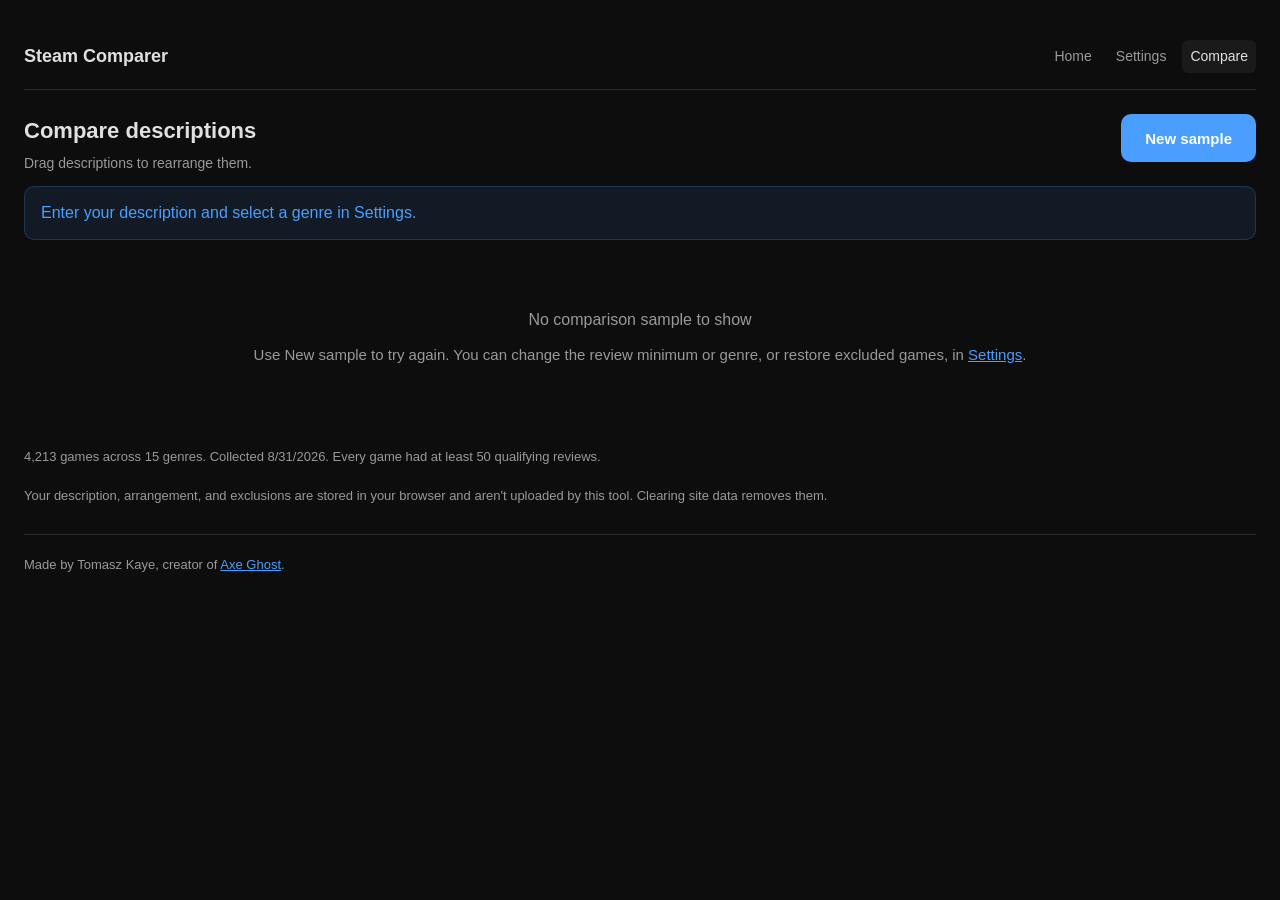
==== static/compare.html @ b51a13b5 "Simplify to draggable description comparisons" ====
<!DOCTYPE html>
<html lang="en">
<head>
<meta charset="UTF-8">
<meta name="viewport" content="width=device-width, initial-scale=1.0">
<title>Compare - Steam Comparer</title>
<link rel="icon" type="image/svg+xml" href="favicon.svg">
<link rel="stylesheet" href="style.css?v=2">
</head>
<body>
<div class="container comparison-container">
  <header>
    <h1>Steam Comparer</h1>
    <nav aria-label="Main navigation">
      <a href="index.html">Home</a>
      <a href="settings.html">Settings</a>
      <a href="compare.html" aria-current="page">Compare</a>
    </nav>
  </header>
  <div class="comparison-toolbar">
    <div>
      <h2>Compare descriptions</h2>
      <p>Drag descriptions to rearrange them.</p>
    </div>
    <button id="new-sample-btn" class="btn btn-primary" disabled>New sample</button>
  </div>
  <div id="status-message" role="status" aria-live="polite"></div>
  <p id="eligible-game-count" class="comparison-pool-note"></p>
  <main id="main-area"><p>Loading the game catalogue…</p></main>
  <p id="catalogue-details" class="page-note"></p>
  <p class="page-note">Your description, arrangement, and exclusions are stored in your browser and aren't uploaded by this tool. Clearing site data removes them.</p>
  <footer class="page-note"><p>Made by Tomasz Kaye, creator of <a href="https://store.steampowered.com/app/2712670/Axe_Ghost/">Axe Ghost</a>.</p></footer>
</div>
<script src="vendor/sortable.min.js"></script>
<script src="script.js?v=5"></script>
<script>
let comparisonCatalogue = null;
let currentlyDisplayedComparisonSample = null;
let descriptionSortable = null;

function showComparisonStatus(message, success = false) {
  const status = document.getElementById("status-message");
  status.innerHTML = message ? '<div class="status ' + (success ? 'status-success' : 'status-info') + '">' +
    escapeHtml(message) + '</div>' : "";
}

function clearDisplayedDescriptions() {
  if (descriptionSortable) {
    descriptionSortable.destroy();
    descriptionSortable = null;
  }
  currentlyDisplayedComparisonSample = null;
}

function showUnavailableComparison(message) {
  clearDisplayedDescriptions();
  document.getElementById("eligible-game-count").textContent = "";
  document.getElementById("main-area").innerHTML = '<div class="empty-state"><h3>No comparison sample to show</h3>' +
    '<p>Use New sample to try again. You can change the review minimum or genre, or restore excluded games, in <a href="settings.html">Settings</a>.</p></div>';
  showComparisonStatus(message);
}

async function init() {
  document.getElementById("new-sample-btn").addEventListener("click", onNewSample);
  try {
    comparisonCatalogue = await fetchCatalogue();
    document.getElementById("catalogue-details").textContent = catalogueSummary(comparisonCatalogue);
    renderComparisonPage();
  } catch (error) {
    showUnavailableComparison(error.message);
  }
}

function readUsableComparisonSettings() {
  const settings = getSettings();
  if (!settings || !settings.description || !settings.description.trim() || !settings.tag) {
    throw new Error("Enter your description and select a genre in Settings.");
  }
  validateMinimumReviewCount(settings.minimumReviewCount);
  return settings;
}

function samplesHaveSameDescriptionOrder(firstSample, secondSample) {
  return Boolean(firstSample && secondSample &&
    firstSample.catalogueId === secondSample.catalogueId &&
    firstSample.genreId === secondSample.genreId &&
    firstSample.minimumReviewCount === secondSample.minimumReviewCount &&
    firstSample.descriptionIds.length === secondSample.descriptionIds.length &&
    firstSample.descriptionIds.every((id, index) => id === secondSample.descriptionIds[index]));
}

function renderComparisonPage(message = "") {
  clearDisplayedDescriptions();
  showComparisonStatus(message);
  const newSampleButton = document.getElementById("new-sample-btn");
  newSampleButton.disabled = !comparisonCatalogue;
  if (!comparisonCatalogue) return;
  try {
    const settings = readUsableComparisonSettings();
    let sample = getComparisonSample();
    if (sample && sample.catalogueId === comparisonCatalogue.catalogueId) {
      comparisonGames(comparisonCatalogue, sample);
    }
    if (sample && !comparisonSampleMatchesSettings(sample, settings, comparisonCatalogue)) {
      clearComparisonSample();
      sample = null;
    }
    if (!sample) {
      sample = createComparisonSample(comparisonCatalogue, settings);
      saveComparisonSample(sample);
    }
    const descriptions = comparisonDescriptions(comparisonCatalogue, sample, settings);
    const genre = comparisonCatalogue.genres.find(genre => String(genre.id) === sample.genreId);
    const eligibleCount = getEligibleGames(comparisonCatalogue, settings.tag, settings.minimumReviewCount).length;
    document.getElementById("eligible-game-count").textContent = genre.name + " · " +
      eligibleCount.toLocaleString() + " games match your settings and exclusions";
    renderDescriptionCards(descriptions);
    currentlyDisplayedComparisonSample = {...sample, descriptionIds: [...sample.descriptionIds]};
  } catch (error) {
    showUnavailableComparison(error.message);
  }
}

function renderDescriptionCards(descriptions) {
  let html = '<div id="description-list" class="description-grid" aria-label="Descriptions to compare">';
  for (const description of descriptions) {
    const isOwnDescription = description.id === YOUR_DESCRIPTION_ID;
    html += '<article class="description-card' + (isOwnDescription ? ' own-description-card' : '') +
      '" data-id="' + escapeHtml(description.id) + '">';
    html += '<div class="description-card-heading"><span class="description-drag-handle" aria-hidden="true" title="Drag to rearrange">&#x2630;</span><div>';
    html += isOwnDescription ? '<h3>Your description</h3><p class="description-source">Your current draft</p>' :
      '<h3>' + steamSourceMarkup(description) + '</h3><p class="description-source">' +
      description.reviews.toLocaleString() + ' reviews when collected</p>';
    html += '</div></div><p class="description-text">' + escapeHtml(description.text) + '</p>';
    html += '<div class="description-card-actions"><div class="description-move-controls">' +
      '<button class="move-description-earlier" type="button" aria-label="Move description earlier" title="Move earlier">←</button>' +
      '<button class="move-description-later" type="button" aria-label="Move description later" title="Move later">→</button></div>';
    html += isOwnDescription ? '<a class="description-edit-link" href="settings.html">Edit description</a>' :
      '<button class="btn btn-secondary exclude-game-btn" type="button" data-game-id="' + escapeHtml(description.id) +
      '">Exclude</button>';
    html += '</div></article>';
  }
  document.getElementById("main-area").innerHTML = html + '</div>';
  const descriptionList = document.getElementById("description-list");
  descriptionSortable = new Sortable(descriptionList, {
    animation: 180,
    ghostClass: "description-drag-placeholder",
    chosenClass: "description-being-dragged",
    handle: ".description-drag-handle",
    delay: 150,
    delayOnTouchOnly: true,
    touchStartThreshold: 5,
    onEnd: onDescriptionsReordered,
  });
  descriptionList.querySelectorAll(".exclude-game-btn").forEach(button => {
    button.addEventListener("click", () => onExcludeGame(button.dataset.gameId));
  });
  descriptionList.querySelectorAll(".move-description-earlier, .move-description-later").forEach(button => {
    button.addEventListener("click", () => {
      const card = button.closest(".description-card");
      if (button.classList.contains("move-description-earlier") && card.previousElementSibling) {
        descriptionList.insertBefore(card, card.previousElementSibling);
      } else if (button.classList.contains("move-description-later") && card.nextElementSibling) {
        descriptionList.insertBefore(card.nextElementSibling, card);
      }
      onDescriptionsReordered();
      if (button.isConnected) button.focus();
    });
  });
  refreshDescriptionMoveButtons();
}

function refreshDescriptionMoveButtons() {
  document.querySelectorAll("#description-list .description-card").forEach((card, index, cards) => {
    card.querySelector(".move-description-earlier").disabled = index === 0;
    card.querySelector(".move-description-later").disabled = index === cards.length - 1;
  });
}

function onDescriptionsReordered() {
  if (!descriptionSortable || !currentlyDisplayedComparisonSample) return;
  try {
    const settings = readUsableComparisonSettings();
    const savedSample = getComparisonSample();
    if (!comparisonSampleMatchesSettings(savedSample, settings, comparisonCatalogue) ||
        !samplesHaveSameDescriptionOrder(savedSample, currentlyDisplayedComparisonSample)) {
      renderComparisonPage("The sample changed in another tab. Its current arrangement is shown here.");
      return;
    }
    const reorderedDescriptionIds = descriptionSortable.toArray();
    if (reorderedDescriptionIds.length !== savedSample.descriptionIds.length ||
        new Set(reorderedDescriptionIds).size !== reorderedDescriptionIds.length ||
        reorderedDescriptionIds.some(id => !savedSample.descriptionIds.includes(id))) {
      renderComparisonPage("The arrangement was not saved: all five descriptions must stay in the sample.");
      return;
    }
    const reorderedSample = {...savedSample, descriptionIds: reorderedDescriptionIds};
    saveComparisonSample(reorderedSample);
    currentlyDisplayedComparisonSample = {...reorderedSample, descriptionIds: [...reorderedDescriptionIds]};
    refreshDescriptionMoveButtons();
    showComparisonStatus("");
  } catch (error) {
    showUnavailableComparison(error.message);
  }
}

function onNewSample() {
  if (!comparisonCatalogue) return;
  try {
    const settings = readUsableComparisonSettings();
    clearComparisonSample();
    const sample = createComparisonSample(comparisonCatalogue, settings);
    saveComparisonSample(sample);
    renderComparisonPage();
  } catch (error) {
    showUnavailableComparison(error.message);
  }
}

function onExcludeGame(gameId) {
  if (!comparisonCatalogue || !currentlyDisplayedComparisonSample) return;
  let exclusionSaved = false;
  try {
    const settings = readUsableComparisonSettings();
    const savedSample = getComparisonSample();
    if (!comparisonSampleMatchesSettings(savedSample, settings, comparisonCatalogue) ||
        !samplesHaveSameDescriptionOrder(savedSample, currentlyDisplayedComparisonSample)) {
      renderComparisonPage("The sample changed. Check the current descriptions before excluding a game.");
      return;
    }
    if (gameId === YOUR_DESCRIPTION_ID || !savedSample.descriptionIds.includes(gameId)) {
      throw new Error("Only a Steam game in the current sample can be excluded.");
    }
    excludeSteamGame(gameId, comparisonCatalogue);
    exclusionSaved = true;
    clearComparisonSample();
    const remainingSteamGameIds = savedSample.descriptionIds.filter(id => id !== gameId && id !== YOUR_DESCRIPTION_ID);
    const replacement = chooseSteamGames(comparisonCatalogue, settings.tag, settings.minimumReviewCount, remainingSteamGameIds, 1)[0];
    const updatedSample = {...savedSample,
      descriptionIds: savedSample.descriptionIds.map(id => id === gameId ? replacement.id : id)};
    saveComparisonSample(updatedSample);
    renderComparisonPage("Game excluded and replaced. You can restore it in Settings.");
  } catch (error) {
    if (exclusionSaved) clearComparisonSample();
    showUnavailableComparison((exclusionSaved ? "The game is excluded. " : "") + error.message);
  }
}

window.addEventListener("storage", event => {
  if (event.key === null || [SETTINGS_STORAGE_KEY, COMPARISON_SAMPLE_STORAGE_KEY, EXCLUDED_GAMES_STORAGE_KEY].includes(event.key)) {
    renderComparisonPage("Settings, the sample, or exclusions changed in another tab.");
  }
});

init();
</script>
</body>
</html>
---- static/style.css ----
:root {
  --bg: #0d0d0d;
  --surface: #1a1a1a;
  --surface2: #242424;
  --border: #2a2a2a;
  --text: #e0e0e0;
  --text2: #999;
  --accent: #4a9eff;
  --accent-dim: #2a5a9e;
  --green: #4caf50;
  --radius: 10px;
}

*, *::before, *::after { box-sizing: border-box; margin: 0; padding: 0; }

body {
  font-family: -apple-system, BlinkMacSystemFont, "Segoe UI", Roboto, sans-serif;
  background: var(--bg);
  color: var(--text);
  line-height: 1.5;
  min-height: 100vh;
}

.container { max-width: 700px; margin: 0 auto; padding: 16px; }
a { color: var(--accent); }

header {
  display: flex;
  align-items: center;
  justify-content: space-between;
  gap: 16px;
  padding: 16px 0;
  border-bottom: 1px solid var(--border);
  margin-bottom: 24px;
}
header h1 { font-size: 18px; font-weight: 600; }
header nav { display: flex; gap: 8px; flex-wrap: wrap; }
header nav a {
  color: var(--text2);
  text-decoration: none;
  font-size: 14px;
  padding: 6px 8px;
  border-radius: 6px;
}
header nav a:hover, header nav a[aria-current="page"] { color: var(--text); background: var(--surface); }

h2 { font-size: 22px; font-weight: 600; margin-bottom: 16px; }
h3 { font-size: 16px; font-weight: 500; margin-bottom: 12px; color: var(--text2); }
p { color: var(--text2); margin-bottom: 12px; }
label { display: block; font-size: 14px; font-weight: 500; margin-bottom: 6px; color: var(--text2); }

textarea, select, input {
  width: 100%;
  background: var(--surface);
  border: 1px solid var(--border);
  border-radius: var(--radius);
  color: var(--text);
  padding: 12px;
  font-size: 15px;
  font-family: inherit;
}
textarea:focus, select:focus, input:focus { outline: none; border-color: var(--accent); }
textarea { resize: vertical; min-height: 120px; }
select { cursor: pointer; }
.form-group { margin-bottom: 20px; }

.btn {
  display: inline-flex;
  align-items: center;
  justify-content: center;
  gap: 8px;
  padding: 12px 24px;
  border: none;
  border-radius: var(--radius);
  font-size: 15px;
  font-weight: 600;
  cursor: pointer;
  min-height: 48px;
  text-decoration: none;
}
.btn-primary { background: var(--accent); color: #fff; }
.btn-primary:hover { background: #3a8eef; }
.btn-secondary { background: var(--surface); color: var(--text); border: 1px solid var(--border); }
.btn-secondary:hover { background: var(--surface2); }
.btn-block { width: 100%; }
button:disabled { opacity: .45; cursor: not-allowed; }
button:focus-visible, a:focus-visible { outline: 2px solid var(--accent); outline-offset: 3px; }
.actions { display: flex; gap: 12px; margin-top: 24px; flex-wrap: wrap; }
.actions .btn { flex: 1; min-width: 120px; }

.status { padding: 14px 16px; border-radius: var(--radius); margin-bottom: 16px; font-weight: 500; }
.status-success { background: rgba(76, 175, 80, .15); color: var(--green); border: 1px solid rgba(76, 175, 80, .3); }
.status-info { background: rgba(74, 158, 255, .1); color: var(--accent); border: 1px solid rgba(74, 158, 255, .2); }
.page-note { font-size: 13px; margin-top: 20px; overflow-wrap: anywhere; }
.page-note:empty { display: none; }
footer.page-note { border-top: 1px solid var(--border); padding-top: 20px; margin-top: 28px; }

.hero { text-align: center; padding: 40px 16px; }
.hero h2 { font-size: 28px; margin-bottom: 12px; }
.hero p { font-size: 16px; margin-bottom: 24px; }
.hero-links { display: flex; flex-direction: column; gap: 12px; max-width: 300px; margin: 0 auto; }
.empty-state { text-align: center; padding: 48px 16px; color: var(--text2); }
.empty-state p { font-size: 15px; }

.settings-section { margin-top: 36px; padding-top: 24px; border-top: 1px solid var(--border); }
.excluded-games { list-style: none; margin: 16px 0; }
.excluded-games li { display: flex; align-items: center; justify-content: space-between; gap: 16px; padding: 12px 0; border-bottom: 1px solid var(--border); }
.excluded-games li > div { min-width: 0; overflow-wrap: anywhere; }
.excluded-games .btn { flex-shrink: 0; padding: 8px 16px; }

/* Descriptions stay in one movable group, including the user's draft. */
.comparison-container { max-width: 1320px; }
.comparison-toolbar { display: flex; align-items: flex-start; justify-content: space-between; gap: 20px; margin-bottom: 12px; }
.comparison-toolbar h2 { margin-bottom: 6px; }
.comparison-toolbar p { margin-bottom: 0; font-size: 14px; }
.comparison-toolbar .btn { flex-shrink: 0; }
.comparison-pool-note { font-size: 13px; margin-bottom: 20px; }
.description-grid { display: grid; grid-template-columns: 1fr; gap: 18px; }
.description-card {
  min-width: 0;
  display: flex;
  flex-direction: column;
  border: 1px solid var(--border);
  border-radius: var(--radius);
  background: var(--surface);
  padding: 18px;
  overflow-wrap: anywhere;
}
.own-description-card { border-color: var(--accent-dim); background: #14202d; }
.description-card-heading { display: flex; align-items: flex-start; gap: 10px; margin-bottom: 18px; }
.description-card-heading > div { flex: 1; min-width: 0; }
.description-card h3 { font-size: 16px; line-height: 1.4; color: var(--text); margin: 0 0 5px; font-weight: 600; }
.description-card h3 a { color: var(--text); text-decoration-color: var(--text2); text-underline-offset: 3px; }
.description-card h3 a:hover { color: var(--accent); }
.own-description-card h3 { color: var(--accent); }
.description-source { font-size: 12px; margin: 0; }
.description-drag-handle {
  display: flex;
  align-items: center;
  justify-content: center;
  color: var(--text2);
  width: 30px;
  min-height: 40px;
  margin: -8px 0 0 -6px;
  flex-shrink: 0;
  font-size: 20px;
  cursor: grab;
  touch-action: none;
  user-select: none;
}
.description-drag-handle:active { cursor: grabbing; }
.description-text { color: var(--text); font-size: 15px; line-height: 1.7; white-space: pre-wrap; margin: 0 0 24px; }
.description-card-actions { display: flex; align-items: center; justify-content: space-between; gap: 12px; margin-top: auto; }
.description-move-controls { display: flex; gap: 6px; }
.description-move-controls button {
  width: 38px;
  min-height: 38px;
  border: 1px solid var(--border);
  background: var(--surface2);
  color: var(--text);
  border-radius: 6px;
  font-size: 19px;
  cursor: pointer;
}
.description-move-controls button:disabled { cursor: not-allowed; }
.exclude-game-btn { min-height: 38px; font-size: 13px; padding: 8px 14px; }
.description-edit-link { font-size: 13px; }
.description-drag-placeholder { opacity: .3; border-style: dashed; }
.description-being-dragged { box-shadow: 0 4px 18px rgba(74, 158, 255, .18); }

@media (min-width: 600px) {
  .container { padding: 24px; }
  .hero-links { flex-direction: row; max-width: none; }
}
@media (min-width: 700px) {
  .description-grid { grid-template-columns: repeat(2, minmax(0, 1fr)); }
}
@media (min-width: 1080px) {
  .description-grid { grid-template-columns: repeat(3, minmax(0, 1fr)); }
}
@media (max-width: 480px) {
  header { align-items: flex-start; flex-direction: column; gap: 10px; }
  header nav { gap: 2px; }
  header nav a { padding: 5px 8px; }
  .comparison-toolbar { flex-direction: column; gap: 14px; }
  .comparison-toolbar .btn { width: 100%; }
}
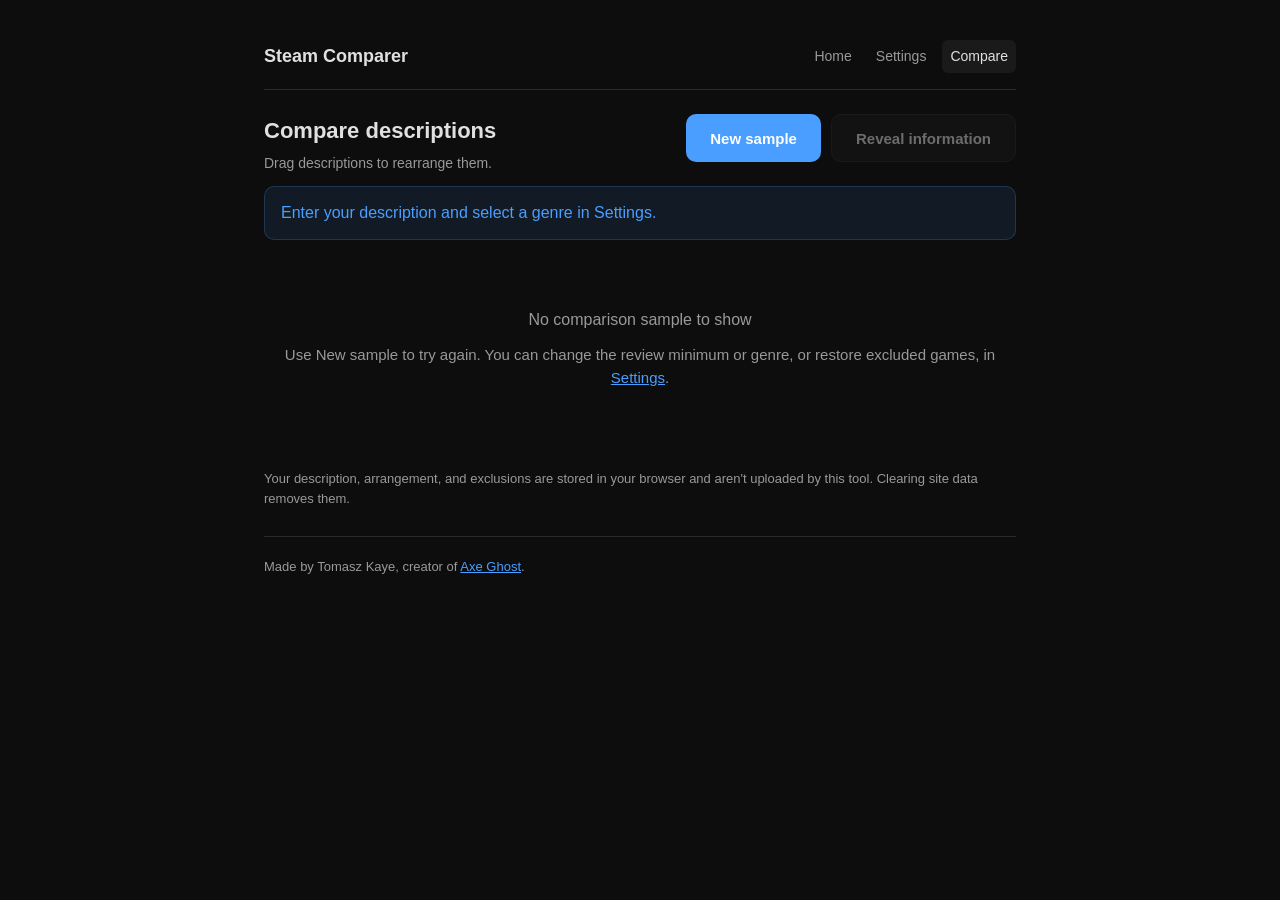
==== commit e66d63d6: "Use anonymised comparison column with reveal controls" ====
--- a/static/compare.html
+++ b/static/compare.html
@@ -5,7 +5,7 @@
 <meta name="viewport" content="width=device-width, initial-scale=1.0">
 <title>Compare - Steam Comparer</title>
 <link rel="icon" type="image/svg+xml" href="favicon.svg">
-<link rel="stylesheet" href="style.css?v=2">
+<link rel="stylesheet" href="style.css?v=4">
 </head>
 <body>
 <div class="container comparison-container">
@@ -22,21 +22,25 @@
       <h2>Compare descriptions</h2>
       <p>Drag descriptions to rearrange them.</p>
     </div>
-    <button id="new-sample-btn" class="btn btn-primary" disabled>New sample</button>
+    <div class="comparison-toolbar-actions">
+      <button id="new-sample-btn" class="btn btn-primary" disabled>New sample</button>
+      <button id="reveal-information-btn" class="btn btn-secondary" type="button" aria-expanded="false" aria-controls="description-list" disabled>Reveal information</button>
+    </div>
   </div>
   <div id="status-message" role="status" aria-live="polite"></div>
   <p id="eligible-game-count" class="comparison-pool-note"></p>
   <main id="main-area"><p>Loading the game catalogue…</p></main>
-  <p id="catalogue-details" class="page-note"></p>
   <p class="page-note">Your description, arrangement, and exclusions are stored in your browser and aren't uploaded by this tool. Clearing site data removes them.</p>
+  <hr class="footer-divider">
   <footer class="page-note"><p>Made by Tomasz Kaye, creator of <a href="https://store.steampowered.com/app/2712670/Axe_Ghost/">Axe Ghost</a>.</p></footer>
 </div>
 <script src="vendor/sortable.min.js"></script>
-<script src="script.js?v=5"></script>
+<script src="script.js?v=7"></script>
 <script>
 let comparisonCatalogue = null;
 let currentlyDisplayedComparisonSample = null;
 let descriptionSortable = null;
+let comparisonInformationRevealed = false;
 
 function showComparisonStatus(message, success = false) {
   const status = document.getElementById("status-message");
@@ -50,6 +54,7 @@
     descriptionSortable = null;
   }
   currentlyDisplayedComparisonSample = null;
+  setComparisonInformationRevealed(false);
 }
 
 function showUnavailableComparison(message) {
@@ -62,9 +67,9 @@
 
 async function init() {
   document.getElementById("new-sample-btn").addEventListener("click", onNewSample);
+  document.getElementById("reveal-information-btn").addEventListener("click", onRevealInformation);
   try {
     comparisonCatalogue = await fetchCatalogue();
-    document.getElementById("catalogue-details").textContent = catalogueSummary(comparisonCatalogue);
     renderComparisonPage();
   } catch (error) {
     showUnavailableComparison(error.message);
@@ -89,7 +94,7 @@
     firstSample.descriptionIds.every((id, index) => id === secondSample.descriptionIds[index]));
 }
 
-function renderComparisonPage(message = "") {
+function renderComparisonPage(message = "", revealInformation = false) {
   clearDisplayedDescriptions();
   showComparisonStatus(message);
   const newSampleButton = document.getElementById("new-sample-btn");
@@ -116,28 +121,47 @@
       eligibleCount.toLocaleString() + " games match your settings and exclusions";
     renderDescriptionCards(descriptions);
     currentlyDisplayedComparisonSample = {...sample, descriptionIds: [...sample.descriptionIds]};
-  } catch (error) {
-    showUnavailableComparison(error.message);
-  }
+    setComparisonInformationRevealed(revealInformation);
+  } catch (error) {
+    showUnavailableComparison(error.message);
+  }
+}
+
+function setComparisonInformationRevealed(revealed) {
+  comparisonInformationRevealed = revealed && Boolean(currentlyDisplayedComparisonSample);
+  const button = document.getElementById("reveal-information-btn");
+  button.disabled = !currentlyDisplayedComparisonSample;
+  button.textContent = comparisonInformationRevealed ? "Hide information" : "Reveal information";
+  button.setAttribute("aria-expanded", String(comparisonInformationRevealed));
+  document.querySelectorAll(".steam-game-information, .exclude-game-btn").forEach(element => {
+    element.hidden = !comparisonInformationRevealed;
+  });
+}
+
+function onRevealInformation() {
+  if (!currentlyDisplayedComparisonSample) return;
+  setComparisonInformationRevealed(!comparisonInformationRevealed);
 }
 
 function renderDescriptionCards(descriptions) {
-  let html = '<div id="description-list" class="description-grid" aria-label="Descriptions to compare">';
-  for (const description of descriptions) {
-    const isOwnDescription = description.id === YOUR_DESCRIPTION_ID;
-    html += '<article class="description-card' + (isOwnDescription ? ' own-description-card' : '') +
-      '" data-id="' + escapeHtml(description.id) + '">';
-    html += '<div class="description-card-heading"><span class="description-drag-handle" aria-hidden="true" title="Drag to rearrange">&#x2630;</span><div>';
-    html += isOwnDescription ? '<h3>Your description</h3><p class="description-source">Your current draft</p>' :
-      '<h3>' + steamSourceMarkup(description) + '</h3><p class="description-source">' +
-      description.reviews.toLocaleString() + ' reviews when collected</p>';
-    html += '</div></div><p class="description-text">' + escapeHtml(description.text) + '</p>';
+  let html = '<div id="description-list" class="description-column" aria-label="Descriptions to compare">';
+  for (const [index, description] of descriptions.entries()) {
+    html += '<article class="description-card" data-id="' + escapeHtml(description.id) + '">';
+    html += '<div class="description-card-heading"><span class="description-drag-handle" aria-hidden="true" title="Drag to rearrange">&#x2630;</span>' +
+      '<h3 class="description-card-label">' + String.fromCharCode(65 + index) + '</h3></div>';
+    html += '<p class="description-text">' + escapeHtml(description.text) + '</p>';
+    if (description.id !== YOUR_DESCRIPTION_ID) {
+      html += '<div class="steam-game-information" hidden><p class="description-game-title">' +
+        steamSourceMarkup(description) + '</p><p class="description-source">' +
+        description.reviews.toLocaleString() + ' reviews when collected</p></div>';
+    }
     html += '<div class="description-card-actions"><div class="description-move-controls">' +
-      '<button class="move-description-earlier" type="button" aria-label="Move description earlier" title="Move earlier">←</button>' +
-      '<button class="move-description-later" type="button" aria-label="Move description later" title="Move later">→</button></div>';
-    html += isOwnDescription ? '<a class="description-edit-link" href="settings.html">Edit description</a>' :
-      '<button class="btn btn-secondary exclude-game-btn" type="button" data-game-id="' + escapeHtml(description.id) +
-      '">Exclude</button>';
+      '<button class="move-description-earlier" type="button" aria-label="Move description up" title="Move up">↑</button>' +
+      '<button class="move-description-later" type="button" aria-label="Move description down" title="Move down">↓</button></div>';
+    if (description.id !== YOUR_DESCRIPTION_ID) {
+      html += '<button class="btn btn-secondary exclude-game-btn" type="button" data-game-id="' + escapeHtml(description.id) +
+        '" hidden>Exclude</button>';
+    }
     html += '</div></article>';
   }
   document.getElementById("main-area").innerHTML = html + '</div>';
@@ -172,6 +196,7 @@
 
 function refreshDescriptionMoveButtons() {
   document.querySelectorAll("#description-list .description-card").forEach((card, index, cards) => {
+    card.querySelector(".description-card-label").textContent = String.fromCharCode(65 + index);
     card.querySelector(".move-description-earlier").disabled = index === 0;
     card.querySelector(".move-description-later").disabled = index === cards.length - 1;
   });
@@ -239,7 +264,7 @@
     const updatedSample = {...savedSample,
       descriptionIds: savedSample.descriptionIds.map(id => id === gameId ? replacement.id : id)};
     saveComparisonSample(updatedSample);
-    renderComparisonPage("Game excluded and replaced. You can restore it in Settings.");
+    renderComparisonPage("Game excluded and replaced. You can restore it in Settings.", comparisonInformationRevealed);
   } catch (error) {
     if (exclusionSaved) clearComparisonSample();
     showUnavailableComparison((exclusionSaved ? "The game is excluded. " : "") + error.message);
--- a/static/style.css
+++ b/static/style.css
@@ -12,6 +12,7 @@
 }
 
 *, *::before, *::after { box-sizing: border-box; margin: 0; padding: 0; }
+[hidden] { display: none !important; }
 
 body {
   font-family: -apple-system, BlinkMacSystemFont, "Segoe UI", Roboto, sans-serif;
@@ -93,7 +94,8 @@
 .status-info { background: rgba(74, 158, 255, .1); color: var(--accent); border: 1px solid rgba(74, 158, 255, .2); }
 .page-note { font-size: 13px; margin-top: 20px; overflow-wrap: anywhere; }
 .page-note:empty { display: none; }
-footer.page-note { border-top: 1px solid var(--border); padding-top: 20px; margin-top: 28px; }
+.footer-divider { border: 0; border-top: 1px solid var(--border); margin-top: 28px; }
+footer.page-note { padding-top: 20px; margin-top: 0; }
 
 .hero { text-align: center; padding: 40px 16px; }
 .hero h2 { font-size: 28px; margin-bottom: 12px; }
@@ -109,13 +111,14 @@
 .excluded-games .btn { flex-shrink: 0; padding: 8px 16px; }
 
 /* Descriptions stay in one movable group, including the user's draft. */
-.comparison-container { max-width: 1320px; }
+.comparison-container { max-width: 800px; }
 .comparison-toolbar { display: flex; align-items: flex-start; justify-content: space-between; gap: 20px; margin-bottom: 12px; }
 .comparison-toolbar h2 { margin-bottom: 6px; }
 .comparison-toolbar p { margin-bottom: 0; font-size: 14px; }
 .comparison-toolbar .btn { flex-shrink: 0; }
+.comparison-toolbar-actions { display: flex; flex-wrap: wrap; justify-content: flex-end; gap: 10px; }
 .comparison-pool-note { font-size: 13px; margin-bottom: 20px; }
-.description-grid { display: grid; grid-template-columns: 1fr; gap: 18px; }
+.description-column { display: flex; flex-direction: column; gap: 18px; }
 .description-card {
   min-width: 0;
   display: flex;
@@ -126,13 +129,12 @@
   padding: 18px;
   overflow-wrap: anywhere;
 }
-.own-description-card { border-color: var(--accent-dim); background: #14202d; }
 .description-card-heading { display: flex; align-items: flex-start; gap: 10px; margin-bottom: 18px; }
-.description-card-heading > div { flex: 1; min-width: 0; }
 .description-card h3 { font-size: 16px; line-height: 1.4; color: var(--text); margin: 0 0 5px; font-weight: 600; }
-.description-card h3 a { color: var(--text); text-decoration-color: var(--text2); text-underline-offset: 3px; }
-.description-card h3 a:hover { color: var(--accent); }
-.own-description-card h3 { color: var(--accent); }
+.description-game-title a { color: var(--text); text-decoration-color: var(--text2); text-underline-offset: 3px; }
+.description-game-title a:hover { color: var(--accent); }
+.description-game-title { margin-bottom: 5px; font-weight: 600; }
+.steam-game-information { margin-bottom: 16px; }
 .description-source { font-size: 12px; margin: 0; }
 .description-drag-handle {
   display: flex;
@@ -164,7 +166,6 @@
 }
 .description-move-controls button:disabled { cursor: not-allowed; }
 .exclude-game-btn { min-height: 38px; font-size: 13px; padding: 8px 14px; }
-.description-edit-link { font-size: 13px; }
 .description-drag-placeholder { opacity: .3; border-style: dashed; }
 .description-being-dragged { box-shadow: 0 4px 18px rgba(74, 158, 255, .18); }
 
@@ -172,16 +173,11 @@
   .container { padding: 24px; }
   .hero-links { flex-direction: row; max-width: none; }
 }
-@media (min-width: 700px) {
-  .description-grid { grid-template-columns: repeat(2, minmax(0, 1fr)); }
-}
-@media (min-width: 1080px) {
-  .description-grid { grid-template-columns: repeat(3, minmax(0, 1fr)); }
-}
 @media (max-width: 480px) {
   header { align-items: flex-start; flex-direction: column; gap: 10px; }
   header nav { gap: 2px; }
   header nav a { padding: 5px 8px; }
   .comparison-toolbar { flex-direction: column; gap: 14px; }
+  .comparison-toolbar-actions { width: 100%; }
   .comparison-toolbar .btn { width: 100%; }
 }
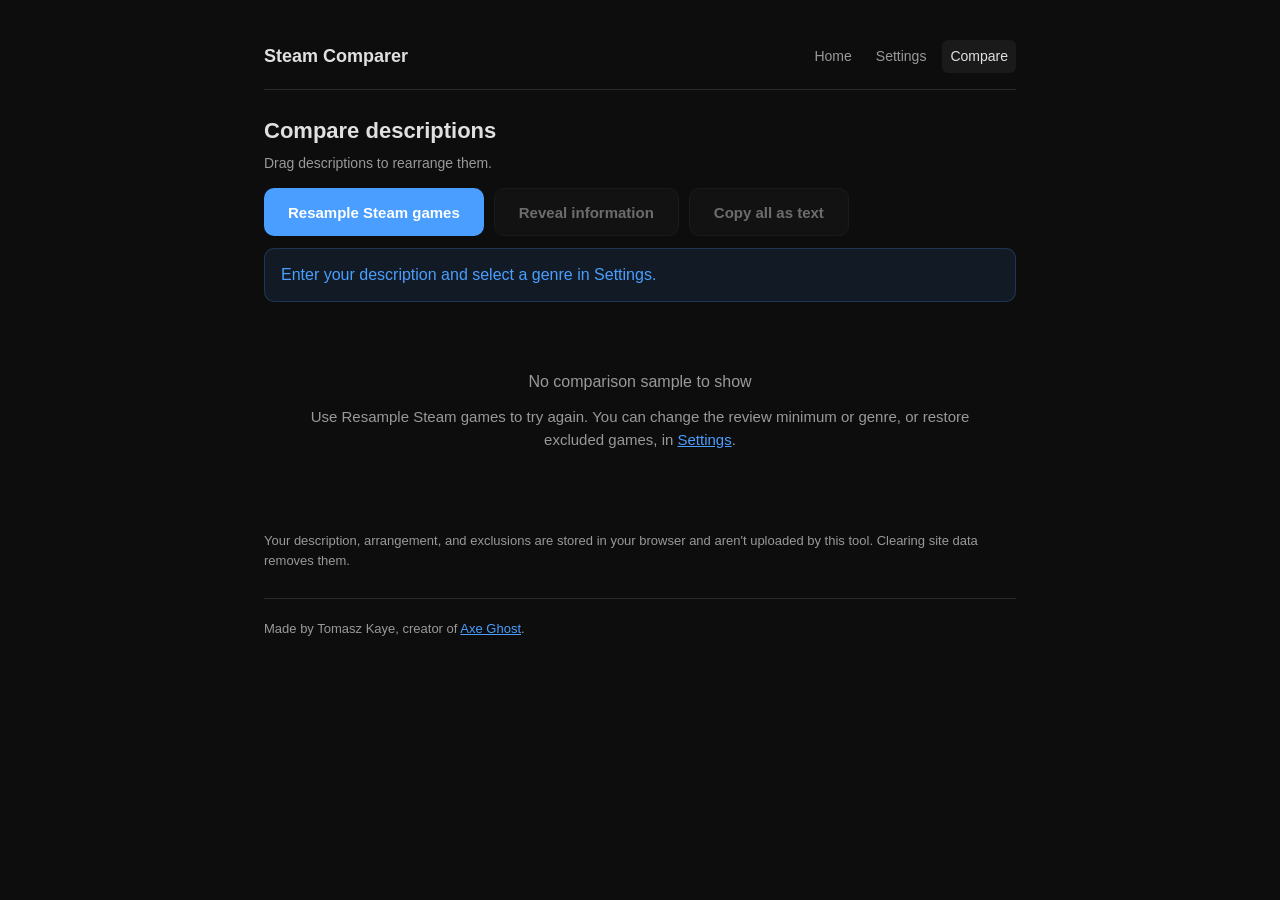
==== commit 6763f724: "Copy comparison descriptions and clarify resampling control" ====
--- a/static/compare.html
+++ b/static/compare.html
@@ -5,7 +5,7 @@
 <meta name="viewport" content="width=device-width, initial-scale=1.0">
 <title>Compare - Steam Comparer</title>
 <link rel="icon" type="image/svg+xml" href="favicon.svg">
-<link rel="stylesheet" href="style.css?v=4">
+<link rel="stylesheet" href="style.css?v=5">
 </head>
 <body>
 <div class="container comparison-container">
@@ -23,8 +23,9 @@
       <p>Drag descriptions to rearrange them.</p>
     </div>
     <div class="comparison-toolbar-actions">
-      <button id="new-sample-btn" class="btn btn-primary" disabled>New sample</button>
+      <button id="resample-steam-games-btn" class="btn btn-primary" disabled>Resample Steam games</button>
       <button id="reveal-information-btn" class="btn btn-secondary" type="button" aria-expanded="false" aria-controls="description-list" disabled>Reveal information</button>
+      <button id="copy-all-text-btn" class="btn btn-secondary" type="button" disabled>Copy all as text</button>
     </div>
   </div>
   <div id="status-message" role="status" aria-live="polite"></div>
@@ -35,12 +36,13 @@
   <footer class="page-note"><p>Made by Tomasz Kaye, creator of <a href="https://store.steampowered.com/app/2712670/Axe_Ghost/">Axe Ghost</a>.</p></footer>
 </div>
 <script src="vendor/sortable.min.js"></script>
-<script src="script.js?v=7"></script>
+<script src="script.js?v=8"></script>
 <script>
 let comparisonCatalogue = null;
 let currentlyDisplayedComparisonSample = null;
 let descriptionSortable = null;
 let comparisonInformationRevealed = false;
+let comparisonTextCopyInProgress = false;
 
 function showComparisonStatus(message, success = false) {
   const status = document.getElementById("status-message");
@@ -54,6 +56,7 @@
     descriptionSortable = null;
   }
   currentlyDisplayedComparisonSample = null;
+  document.getElementById("copy-all-text-btn").disabled = true;
   setComparisonInformationRevealed(false);
 }
 
@@ -61,13 +64,14 @@
   clearDisplayedDescriptions();
   document.getElementById("eligible-game-count").textContent = "";
   document.getElementById("main-area").innerHTML = '<div class="empty-state"><h3>No comparison sample to show</h3>' +
-    '<p>Use New sample to try again. You can change the review minimum or genre, or restore excluded games, in <a href="settings.html">Settings</a>.</p></div>';
+    '<p>Use Resample Steam games to try again. You can change the review minimum or genre, or restore excluded games, in <a href="settings.html">Settings</a>.</p></div>';
   showComparisonStatus(message);
 }
 
 async function init() {
-  document.getElementById("new-sample-btn").addEventListener("click", onNewSample);
+  document.getElementById("resample-steam-games-btn").addEventListener("click", resampleSteamGames);
   document.getElementById("reveal-information-btn").addEventListener("click", onRevealInformation);
+  document.getElementById("copy-all-text-btn").addEventListener("click", copyDisplayedDescriptionsToClipboard);
   try {
     comparisonCatalogue = await fetchCatalogue();
     renderComparisonPage();
@@ -97,8 +101,8 @@
 function renderComparisonPage(message = "", revealInformation = false) {
   clearDisplayedDescriptions();
   showComparisonStatus(message);
-  const newSampleButton = document.getElementById("new-sample-btn");
-  newSampleButton.disabled = !comparisonCatalogue;
+  const resampleButton = document.getElementById("resample-steam-games-btn");
+  resampleButton.disabled = !comparisonCatalogue;
   if (!comparisonCatalogue) return;
   try {
     const settings = readUsableComparisonSettings();
@@ -122,6 +126,7 @@
     renderDescriptionCards(descriptions);
     currentlyDisplayedComparisonSample = {...sample, descriptionIds: [...sample.descriptionIds]};
     setComparisonInformationRevealed(revealInformation);
+    document.getElementById("copy-all-text-btn").disabled = comparisonTextCopyInProgress;
   } catch (error) {
     showUnavailableComparison(error.message);
   }
@@ -141,6 +146,41 @@
 function onRevealInformation() {
   if (!currentlyDisplayedComparisonSample) return;
   setComparisonInformationRevealed(!comparisonInformationRevealed);
+}
+
+async function copyDisplayedDescriptionsToClipboard() {
+  if (!currentlyDisplayedComparisonSample || comparisonTextCopyInProgress) return;
+  const sampleAtCopy = currentlyDisplayedComparisonSample;
+  const copyButton = document.getElementById("copy-all-text-btn");
+  comparisonTextCopyInProgress = true;
+  copyButton.disabled = true;
+  try {
+    const cards = Array.from(document.querySelectorAll("#description-list .description-card"));
+    if (cards.length !== 5) throw new Error("All five descriptions must be displayed before copying.");
+    const comparisonText = cards.map(card => {
+      const label = card.querySelector(".description-card-label");
+      const description = card.querySelector(".description-text");
+      if (!label || !description || !description.textContent.trim()) {
+        throw new Error("A displayed description is missing. Reload the comparison before copying.");
+      }
+      return label.textContent + "\n" + description.textContent;
+    }).join("\n\n");
+    if (!navigator.clipboard || typeof navigator.clipboard.writeText !== "function") {
+      throw new Error("Clipboard copying is unavailable in this browser.");
+    }
+    await navigator.clipboard.writeText(comparisonText);
+    if (currentlyDisplayedComparisonSample === sampleAtCopy) {
+      showComparisonStatus("Copied all five descriptions to the clipboard.", true);
+    }
+  } catch (error) {
+    if (currentlyDisplayedComparisonSample === sampleAtCopy) {
+      showComparisonStatus(error.name === "NotAllowedError" ?
+        "Copying was blocked. Allow clipboard access for this page and try again." : error.message);
+    }
+  } finally {
+    comparisonTextCopyInProgress = false;
+    copyButton.disabled = !currentlyDisplayedComparisonSample;
+  }
 }
 
 function renderDescriptionCards(descriptions) {
@@ -229,7 +269,7 @@
   }
 }
 
-function onNewSample() {
+function resampleSteamGames() {
   if (!comparisonCatalogue) return;
   try {
     const settings = readUsableComparisonSettings();
--- a/static/style.css
+++ b/static/style.css
@@ -112,11 +112,11 @@
 
 /* Descriptions stay in one movable group, including the user's draft. */
 .comparison-container { max-width: 800px; }
-.comparison-toolbar { display: flex; align-items: flex-start; justify-content: space-between; gap: 20px; margin-bottom: 12px; }
+.comparison-toolbar { display: flex; flex-direction: column; align-items: stretch; gap: 14px; margin-bottom: 12px; }
 .comparison-toolbar h2 { margin-bottom: 6px; }
 .comparison-toolbar p { margin-bottom: 0; font-size: 14px; }
 .comparison-toolbar .btn { flex-shrink: 0; }
-.comparison-toolbar-actions { display: flex; flex-wrap: wrap; justify-content: flex-end; gap: 10px; }
+.comparison-toolbar-actions { display: flex; flex-wrap: wrap; gap: 10px; }
 .comparison-pool-note { font-size: 13px; margin-bottom: 20px; }
 .description-column { display: flex; flex-direction: column; gap: 18px; }
 .description-card {
@@ -177,7 +177,6 @@
   header { align-items: flex-start; flex-direction: column; gap: 10px; }
   header nav { gap: 2px; }
   header nav a { padding: 5px 8px; }
-  .comparison-toolbar { flex-direction: column; gap: 14px; }
   .comparison-toolbar-actions { width: 100%; }
   .comparison-toolbar .btn { width: 100%; }
 }
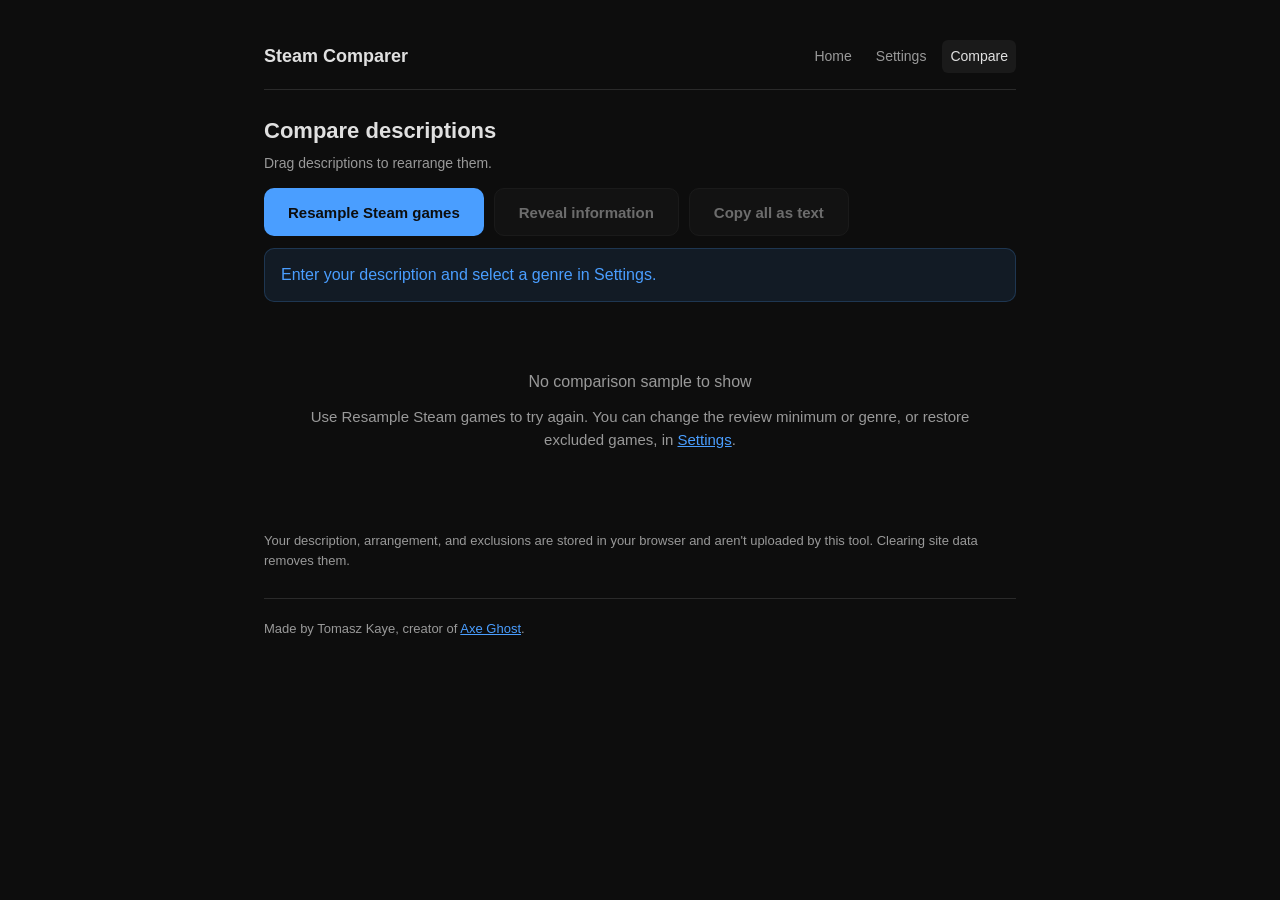
==== commit 526e32c0: "Improve primary button text contrast" ====
--- a/static/compare.html
+++ b/static/compare.html
@@ -5,7 +5,7 @@
 <meta name="viewport" content="width=device-width, initial-scale=1.0">
 <title>Compare - Steam Comparer</title>
 <link rel="icon" type="image/svg+xml" href="favicon.svg">
-<link rel="stylesheet" href="style.css?v=5">
+<link rel="stylesheet" href="style.css?v=6">
 </head>
 <body>
 <div class="container comparison-container">
--- a/static/style.css
+++ b/static/style.css
@@ -79,7 +79,7 @@
   min-height: 48px;
   text-decoration: none;
 }
-.btn-primary { background: var(--accent); color: #fff; }
+.btn-primary { background: var(--accent); color: var(--bg); }
 .btn-primary:hover { background: #3a8eef; }
 .btn-secondary { background: var(--surface); color: var(--text); border: 1px solid var(--border); }
 .btn-secondary:hover { background: var(--surface2); }
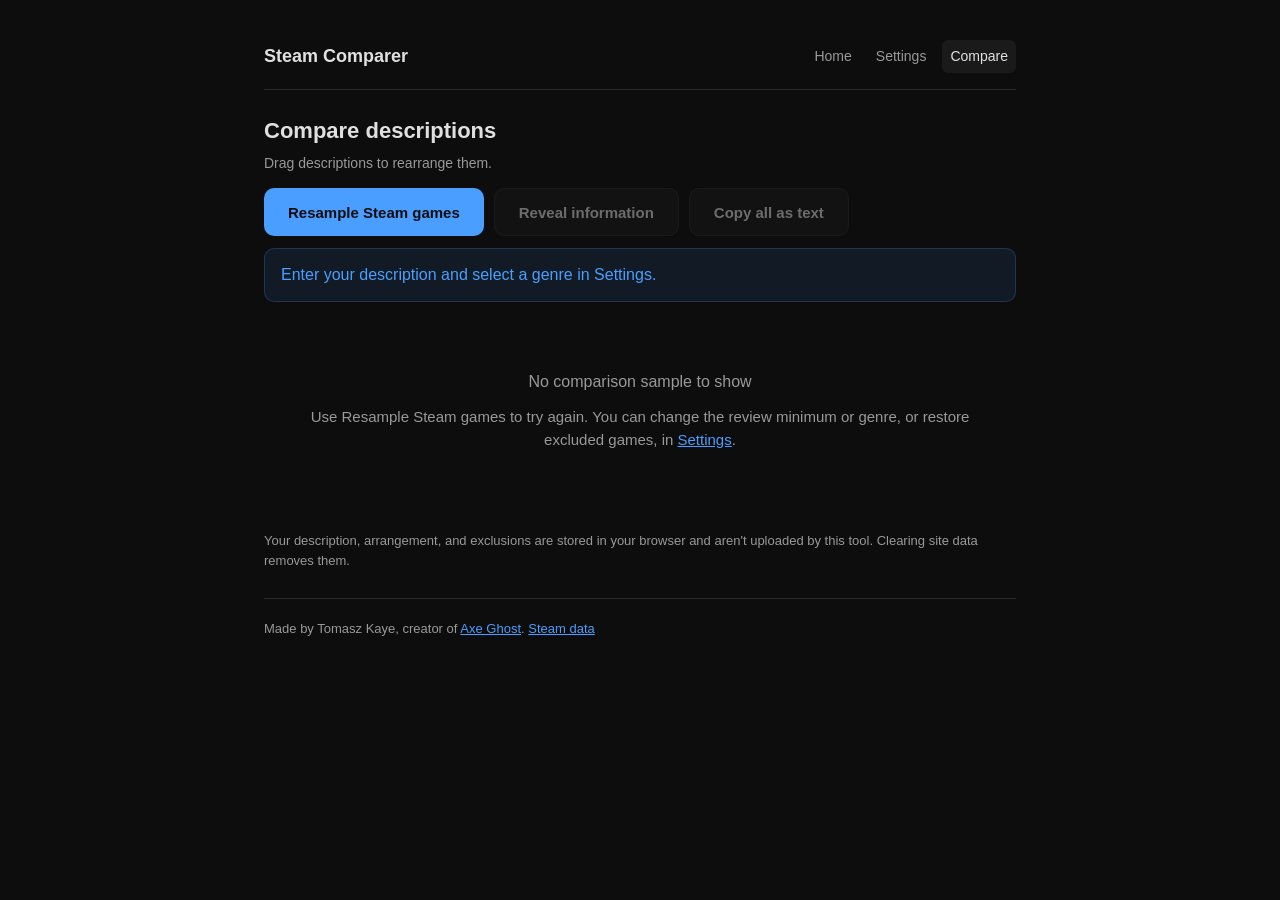
==== commit 22918267: "Publish a Steam data disclaimer linked from each footer" ====
--- a/static/compare.html
+++ b/static/compare.html
@@ -33,7 +33,7 @@
   <main id="main-area"><p>Loading the game catalogue…</p></main>
   <p class="page-note">Your description, arrangement, and exclusions are stored in your browser and aren't uploaded by this tool. Clearing site data removes them.</p>
   <hr class="footer-divider">
-  <footer class="page-note"><p>Made by Tomasz Kaye, creator of <a href="https://store.steampowered.com/app/2712670/Axe_Ghost/">Axe Ghost</a>.</p></footer>
+  <footer class="page-note"><p>Made by Tomasz Kaye, creator of <a href="https://store.steampowered.com/app/2712670/Axe_Ghost/">Axe Ghost</a>. <a href="steam-data.html">Steam data</a></p></footer>
 </div>
 <script src="vendor/sortable.min.js"></script>
 <script src="script.js?v=8"></script>
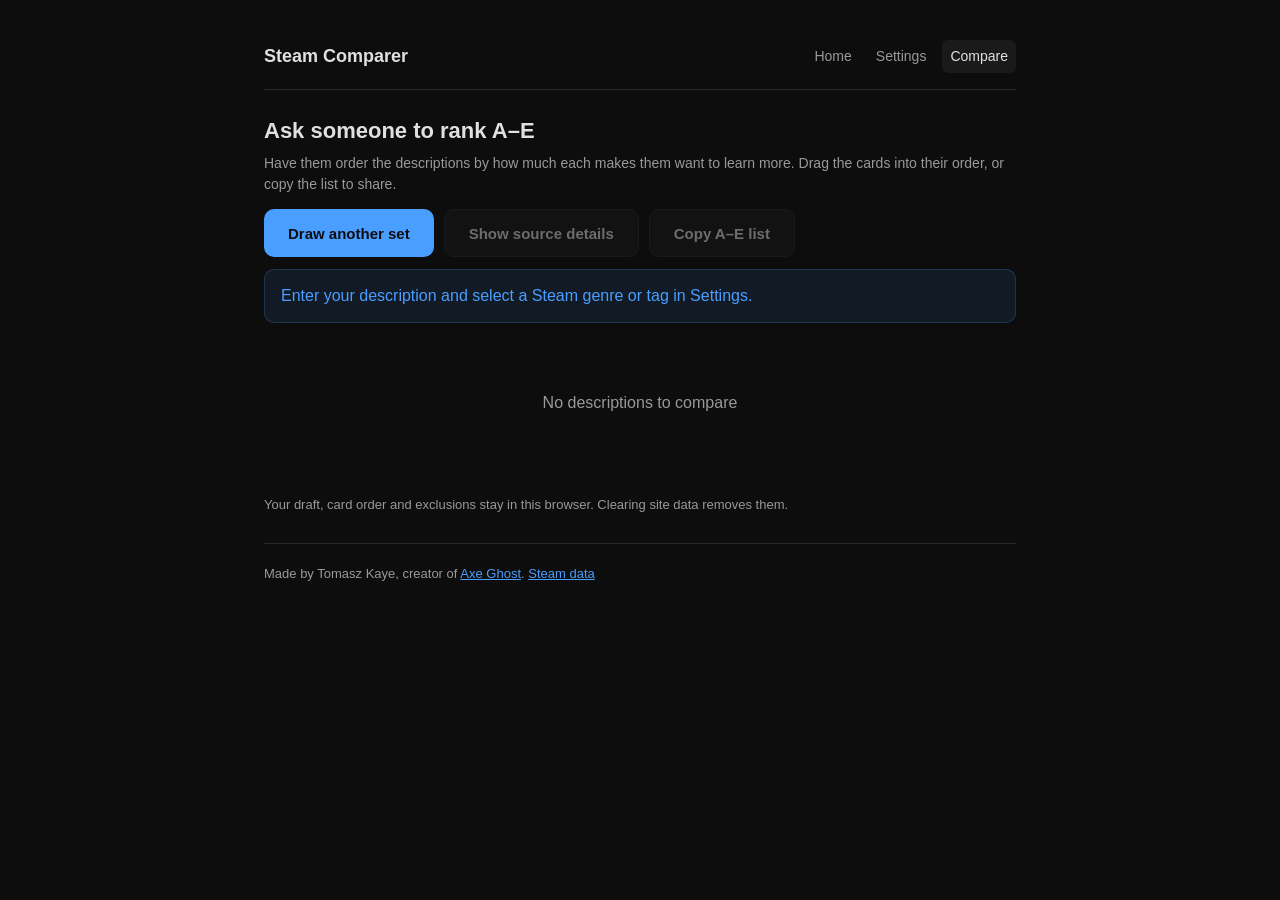
==== commit fd3b4952: "Align Steam comparison flow copy" ====
--- a/static/compare.html
+++ b/static/compare.html
@@ -5,7 +5,7 @@
 <meta name="viewport" content="width=device-width, initial-scale=1.0">
 <title>Compare - Steam Comparer</title>
 <link rel="icon" type="image/svg+xml" href="favicon.svg">
-<link rel="stylesheet" href="style.css?v=6">
+<link rel="stylesheet" href="style.css?v=8">
 </head>
 <body>
 <div class="container comparison-container">
@@ -19,24 +19,24 @@
   </header>
   <div class="comparison-toolbar">
     <div>
-      <h2>Compare descriptions</h2>
-      <p>Drag descriptions to rearrange them.</p>
+      <h2>Ask someone to rank A–E</h2>
+      <p>Have them order the descriptions by how much each makes them want to learn more. Drag the cards into their order, or copy the list to share.</p>
     </div>
     <div class="comparison-toolbar-actions">
-      <button id="resample-steam-games-btn" class="btn btn-primary" disabled>Resample Steam games</button>
-      <button id="reveal-information-btn" class="btn btn-secondary" type="button" aria-expanded="false" aria-controls="description-list" disabled>Reveal information</button>
-      <button id="copy-all-text-btn" class="btn btn-secondary" type="button" disabled>Copy all as text</button>
+      <button id="resample-steam-games-btn" class="btn btn-primary" disabled>Draw another set</button>
+      <button id="reveal-information-btn" class="btn btn-secondary" type="button" aria-expanded="false" aria-controls="description-list" disabled>Show source details</button>
+      <button id="copy-all-text-btn" class="btn btn-secondary" type="button" disabled>Copy A–E list</button>
     </div>
   </div>
   <div id="status-message" role="status" aria-live="polite"></div>
   <p id="eligible-game-count" class="comparison-pool-note"></p>
   <main id="main-area"><p>Loading the game catalogue…</p></main>
-  <p class="page-note">Your description, arrangement, and exclusions are stored in your browser and aren't uploaded by this tool. Clearing site data removes them.</p>
+  <p class="page-note">Your draft, card order and exclusions stay in this browser. Clearing site data removes them.</p>
   <hr class="footer-divider">
   <footer class="page-note"><p>Made by Tomasz Kaye, creator of <a href="https://store.steampowered.com/app/2712670/Axe_Ghost/">Axe Ghost</a>. <a href="steam-data.html">Steam data</a></p></footer>
 </div>
 <script src="vendor/sortable.min.js"></script>
-<script src="script.js?v=8"></script>
+<script src="script.js?v=9"></script>
 <script>
 let comparisonCatalogue = null;
 let currentlyDisplayedComparisonSample = null;
@@ -63,8 +63,7 @@
 function showUnavailableComparison(message) {
   clearDisplayedDescriptions();
   document.getElementById("eligible-game-count").textContent = "";
-  document.getElementById("main-area").innerHTML = '<div class="empty-state"><h3>No comparison sample to show</h3>' +
-    '<p>Use Resample Steam games to try again. You can change the review minimum or genre, or restore excluded games, in <a href="settings.html">Settings</a>.</p></div>';
+  document.getElementById("main-area").innerHTML = '<div class="empty-state"><h3>No descriptions to compare</h3></div>';
   showComparisonStatus(message);
 }
 
@@ -83,7 +82,7 @@
 function readUsableComparisonSettings() {
   const settings = getSettings();
   if (!settings || !settings.description || !settings.description.trim() || !settings.tag) {
-    throw new Error("Enter your description and select a genre in Settings.");
+    throw new Error("Enter your description and select a Steam genre or tag in Settings.");
   }
   validateMinimumReviewCount(settings.minimumReviewCount);
   return settings;
@@ -122,7 +121,7 @@
     const genre = comparisonCatalogue.genres.find(genre => String(genre.id) === sample.genreId);
     const eligibleCount = getEligibleGames(comparisonCatalogue, settings.tag, settings.minimumReviewCount).length;
     document.getElementById("eligible-game-count").textContent = genre.name + " · " +
-      eligibleCount.toLocaleString() + " games match your settings and exclusions";
+      eligibleCount.toLocaleString() + " games are available after applying your review minimum and exclusions";
     renderDescriptionCards(descriptions);
     currentlyDisplayedComparisonSample = {...sample, descriptionIds: [...sample.descriptionIds]};
     setComparisonInformationRevealed(revealInformation);
@@ -136,7 +135,7 @@
   comparisonInformationRevealed = revealed && Boolean(currentlyDisplayedComparisonSample);
   const button = document.getElementById("reveal-information-btn");
   button.disabled = !currentlyDisplayedComparisonSample;
-  button.textContent = comparisonInformationRevealed ? "Hide information" : "Reveal information";
+  button.textContent = comparisonInformationRevealed ? "Hide source details" : "Show source details";
   button.setAttribute("aria-expanded", String(comparisonInformationRevealed));
   document.querySelectorAll(".steam-game-information, .exclude-game-btn").forEach(element => {
     element.hidden = !comparisonInformationRevealed;
@@ -170,7 +169,7 @@
     }
     await navigator.clipboard.writeText(comparisonText);
     if (currentlyDisplayedComparisonSample === sampleAtCopy) {
-      showComparisonStatus("Copied all five descriptions to the clipboard.", true);
+      showComparisonStatus("Copied A–E to the clipboard.", true);
     }
   } catch (error) {
     if (currentlyDisplayedComparisonSample === sampleAtCopy) {
@@ -184,10 +183,10 @@
 }
 
 function renderDescriptionCards(descriptions) {
-  let html = '<div id="description-list" class="description-column" aria-label="Descriptions to compare">';
+  let html = '<div id="description-list" class="description-column" aria-label="A–E descriptions to rank">';
   for (const [index, description] of descriptions.entries()) {
     html += '<article class="description-card" data-id="' + escapeHtml(description.id) + '">';
-    html += '<div class="description-card-heading"><span class="description-drag-handle" aria-hidden="true" title="Drag to rearrange">&#x2630;</span>' +
+    html += '<div class="description-card-heading"><span class="description-drag-handle" aria-hidden="true" title="Drag to rank">&#x2630;</span>' +
       '<h3 class="description-card-label">' + String.fromCharCode(65 + index) + '</h3></div>';
     html += '<p class="description-text">' + escapeHtml(description.text) + '</p>';
     if (description.id !== YOUR_DESCRIPTION_ID) {
@@ -249,14 +248,14 @@
     const savedSample = getComparisonSample();
     if (!comparisonSampleMatchesSettings(savedSample, settings, comparisonCatalogue) ||
         !samplesHaveSameDescriptionOrder(savedSample, currentlyDisplayedComparisonSample)) {
-      renderComparisonPage("The sample changed in another tab. Its current arrangement is shown here.");
+      renderComparisonPage("The comparison changed in another tab. Its current order is shown here.");
       return;
     }
     const reorderedDescriptionIds = descriptionSortable.toArray();
     if (reorderedDescriptionIds.length !== savedSample.descriptionIds.length ||
         new Set(reorderedDescriptionIds).size !== reorderedDescriptionIds.length ||
         reorderedDescriptionIds.some(id => !savedSample.descriptionIds.includes(id))) {
-      renderComparisonPage("The arrangement was not saved: all five descriptions must stay in the sample.");
+      renderComparisonPage("The arrangement was not saved: all five descriptions must stay in the comparison.");
       return;
     }
     const reorderedSample = {...savedSample, descriptionIds: reorderedDescriptionIds};
@@ -290,11 +289,11 @@
     const savedSample = getComparisonSample();
     if (!comparisonSampleMatchesSettings(savedSample, settings, comparisonCatalogue) ||
         !samplesHaveSameDescriptionOrder(savedSample, currentlyDisplayedComparisonSample)) {
-      renderComparisonPage("The sample changed. Check the current descriptions before excluding a game.");
+      renderComparisonPage("The comparison changed. Check the current descriptions before excluding a game.");
       return;
     }
     if (gameId === YOUR_DESCRIPTION_ID || !savedSample.descriptionIds.includes(gameId)) {
-      throw new Error("Only a Steam game in the current sample can be excluded.");
+      throw new Error("Only a Steam game in the current comparison can be excluded.");
     }
     excludeSteamGame(gameId, comparisonCatalogue);
     exclusionSaved = true;
@@ -304,7 +303,7 @@
     const updatedSample = {...savedSample,
       descriptionIds: savedSample.descriptionIds.map(id => id === gameId ? replacement.id : id)};
     saveComparisonSample(updatedSample);
-    renderComparisonPage("Game excluded and replaced. You can restore it in Settings.", comparisonInformationRevealed);
+    renderComparisonPage("Game excluded and replaced. Restore it in Settings.", comparisonInformationRevealed);
   } catch (error) {
     if (exclusionSaved) clearComparisonSample();
     showUnavailableComparison((exclusionSaved ? "The game is excluded. " : "") + error.message);
@@ -313,7 +312,7 @@
 
 window.addEventListener("storage", event => {
   if (event.key === null || [SETTINGS_STORAGE_KEY, COMPARISON_SAMPLE_STORAGE_KEY, EXCLUDED_GAMES_STORAGE_KEY].includes(event.key)) {
-    renderComparisonPage("Settings, the sample, or exclusions changed in another tab.");
+    renderComparisonPage("The comparison changed in another tab.");
   }
 });
 
--- a/static/style.css
+++ b/static/style.css
@@ -97,13 +97,47 @@
 .footer-divider { border: 0; border-top: 1px solid var(--border); margin-top: 28px; }
 footer.page-note { padding-top: 20px; margin-top: 0; }
 
-.hero { text-align: center; padding: 40px 16px; }
-.hero h2 { font-size: 28px; margin-bottom: 12px; }
-.hero p { font-size: 16px; margin-bottom: 24px; }
-.hero-links { display: flex; flex-direction: column; gap: 12px; max-width: 300px; margin: 0 auto; }
+.hero { padding: 36px 0 28px; }
+.hero-kicker {
+  color: var(--accent);
+  font-size: 13px;
+  font-weight: 700;
+  letter-spacing: .06em;
+  margin-bottom: 8px;
+  text-transform: uppercase;
+}
+.hero h2 { font-size: 32px; line-height: 1.2; margin-bottom: 14px; max-width: 580px; }
+.hero-intro { font-size: 17px; line-height: 1.65; margin-bottom: 24px; max-width: 640px; }
+.suggested-use {
+  background: var(--surface);
+  border: 1px solid var(--border);
+  border-radius: calc(var(--radius) + 2px);
+  padding: 24px;
+}
+.suggested-use > h3 { color: var(--text); font-size: 18px; font-weight: 600; margin-bottom: 18px; }
+.suggested-use-flow { display: grid; gap: 20px; list-style: none; }
+.suggested-use-flow li { display: flex; align-items: flex-start; gap: 14px; min-width: 0; }
+.suggested-use-step {
+  align-items: center;
+  background: rgba(74, 158, 255, .12);
+  border: 1px solid rgba(74, 158, 255, .28);
+  border-radius: 50%;
+  color: var(--accent);
+  display: inline-flex;
+  flex: 0 0 34px;
+  font-size: 14px;
+  font-weight: 700;
+  height: 34px;
+  justify-content: center;
+}
+.suggested-use-flow h4 { color: var(--text); font-size: 15px; font-weight: 600; line-height: 1.4; margin-bottom: 5px; }
+.suggested-use-flow p { font-size: 14px; line-height: 1.55; margin-bottom: 0; }
+.hero-links { display: flex; flex-direction: column; gap: 12px; max-width: 320px; margin: 0 0 28px; }
 .empty-state { text-align: center; padding: 48px 16px; color: var(--text2); }
 .empty-state p { font-size: 15px; }
 
+.settings-intro { margin-bottom: 28px; }
+.settings-intro p { max-width: 640px; }
 .settings-section { margin-top: 36px; padding-top: 24px; border-top: 1px solid var(--border); }
 .excluded-games { list-style: none; margin: 16px 0; }
 .excluded-games li { display: flex; align-items: center; justify-content: space-between; gap: 16px; padding: 12px 0; border-bottom: 1px solid var(--border); }
@@ -171,12 +205,15 @@
 
 @media (min-width: 600px) {
   .container { padding: 24px; }
-  .hero-links { flex-direction: row; max-width: none; }
+  .suggested-use-flow { grid-template-columns: repeat(2, minmax(0, 1fr)); row-gap: 24px; }
 }
 @media (max-width: 480px) {
   header { align-items: flex-start; flex-direction: column; gap: 10px; }
   header nav { gap: 2px; }
   header nav a { padding: 5px 8px; }
+  .hero { padding-top: 24px; }
+  .hero h2 { font-size: 28px; }
+  .suggested-use { padding: 20px 18px; }
   .comparison-toolbar-actions { width: 100%; }
   .comparison-toolbar .btn { width: 100%; }
 }
